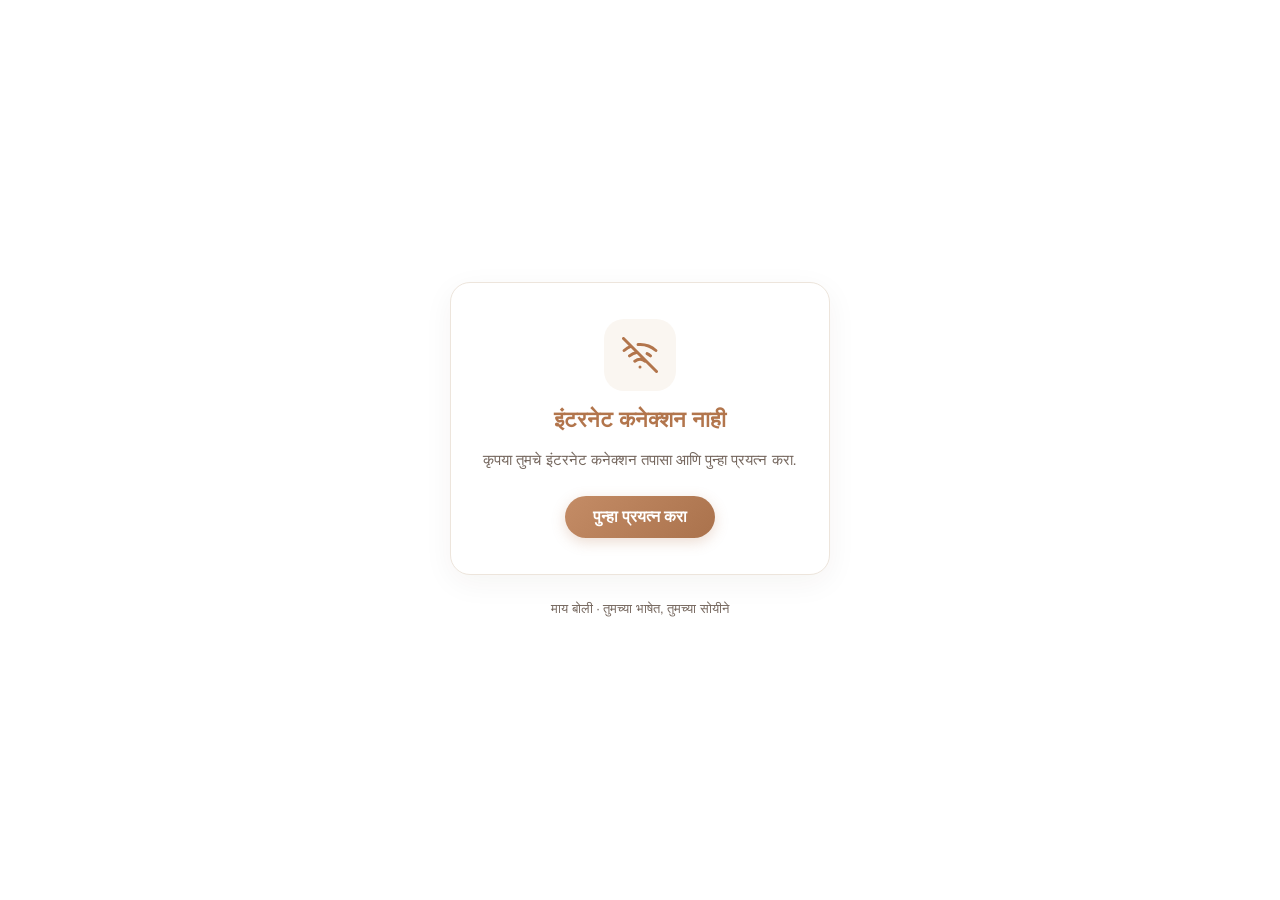
==== public/offline.html @ 42d15311 "1st commit" ====
<!DOCTYPE html>
<html lang="mr">
<head>
  <meta charset="UTF-8">
  <meta name="viewport" content="width=device-width, initial-scale=1.0">
  <title>माय बोली · ऑफलाइन</title>
  <style>
    * { box-sizing: border-box; margin: 0; padding: 0; }
    body {
      font-family: -apple-system, BlinkMacSystemFont, 'Segoe UI', Roboto, sans-serif;
      background: #ffffff;
      color: #2c2018;
      min-height: 100vh;
      display: flex;
      flex-direction: column;
      align-items: center;
      justify-content: center;
      padding: 24px;
      text-align: center;
    }
    .card {
      background: #ffffff;
      border: 1px solid #ede5dc;
      border-radius: 20px;
      padding: 36px 24px;
      max-width: 380px;
      width: 100%;
      box-shadow: 0 8px 30px rgba(60, 35, 20, 0.05);
      display: flex;
      flex-direction: column;
      align-items: center;
      gap: 16px;
    }
    .icon-badge {
      width: 72px;
      height: 72px;
      border-radius: 20px;
      background: #faf6f1;
      display: flex;
      align-items: center;
      justify-content: center;
      color: #b2754c;
    }
    h1 {
      font-size: 22px;
      color: #b2754c;
      font-weight: 700;
    }
    p {
      color: #75675e;
      font-size: 15px;
      line-height: 1.5;
    }
    .retry-btn {
      margin-top: 8px;
      background: linear-gradient(135deg, #c48c66 0%, #aa724c 100%);
      color: #ffffff;
      border: none;
      border-radius: 999px;
      padding: 12px 28px;
      font-size: 16px;
      font-weight: 600;
      cursor: pointer;
      transition: background 0.2s, transform 0.2s;
      box-shadow: 0 4px 14px rgba(178,117,76,.25);
    }
    .retry-btn:hover {
      background: linear-gradient(135deg, #b87f59 0%, #9c6441 100%);
      transform: translateY(-2px);
    }
    .brand {
      margin-top: 24px;
      color: #75675e;
      font-size: 13px;
    }
  </style>
</head>
<body>
  <div class="card">
    <div class="icon-badge">
      <svg width="36" height="36" viewBox="0 0 24 24" fill="none" stroke="currentColor" stroke-width="2" stroke-linecap="round" stroke-linejoin="round">
        <path d="M1 1l22 22M16.72 11.06A10.94 10.94 0 0119 12.55M5 12.55a10.94 10.94 0 015.17-2.39M10.71 5.05A16 16 0 0122.58 9M1.42 9a15.91 15.91 0 014.7-2.88M8.53 16.11a6 6 0 016.95 0M12 20h.01"/>
      </svg>
    </div>
    <h1>इंटरनेट कनेक्शन नाही</h1>
    <p>कृपया तुमचे इंटरनेट कनेक्शन तपासा आणि पुन्हा प्रयत्न करा.</p>
    <button class="retry-btn" onclick="window.location.reload()">पुन्हा प्रयत्न करा</button>
  </div>
  <p class="brand">माय बोली · तुमच्या भाषेत, तुमच्या सोयीने</p>
</body>
</html>
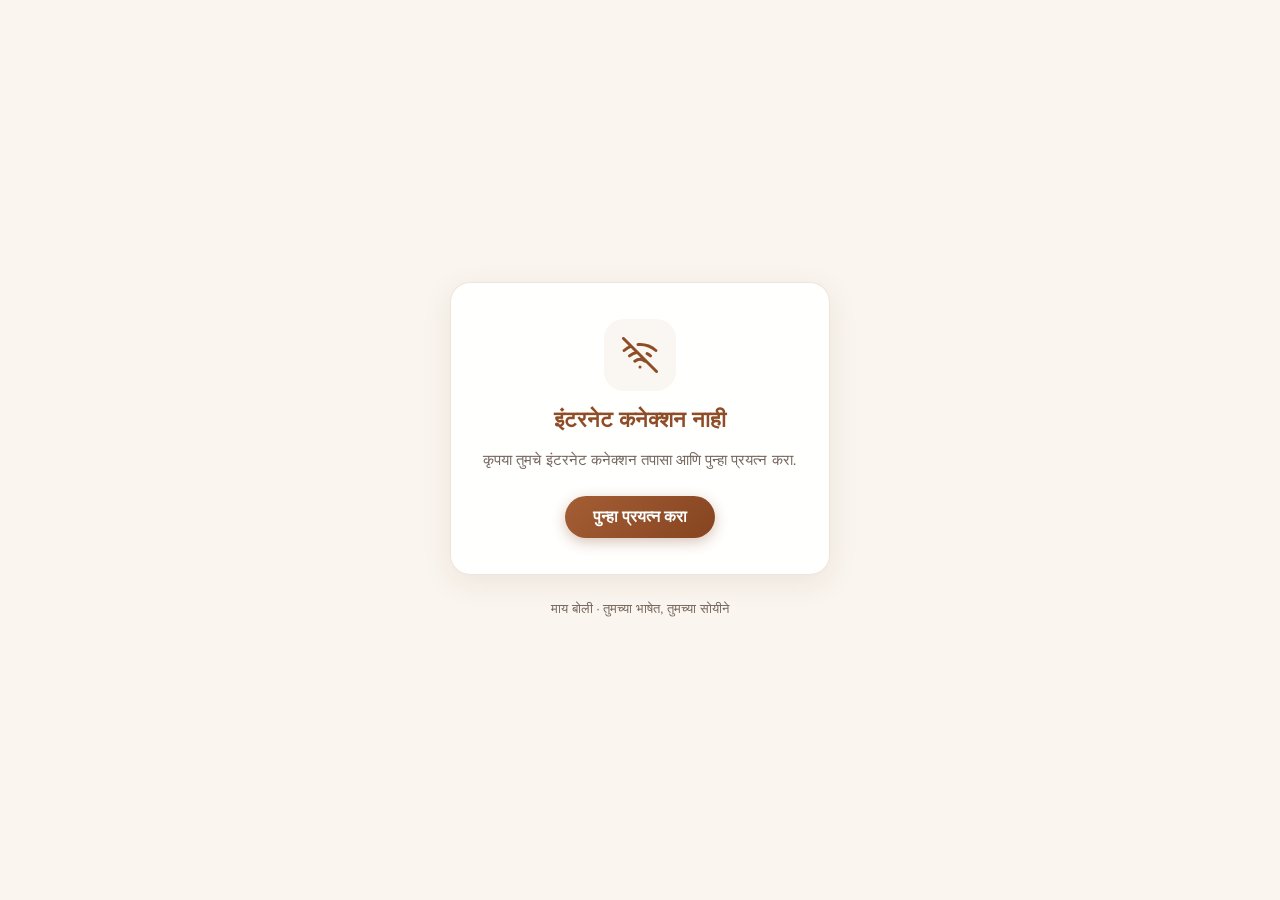
==== commit aa377d06: "2nd push" ====
--- a/public/offline.html
+++ b/public/offline.html
@@ -8,7 +8,10 @@
     * { box-sizing: border-box; margin: 0; padding: 0; }
     body {
       font-family: -apple-system, BlinkMacSystemFont, 'Segoe UI', Roboto, sans-serif;
-      background: #ffffff;
+      background-color: #faf5ee;
+      background-image: url('/bg.png');
+      background-size: cover;
+      background-position: center top;
       color: #2c2018;
       min-height: 100vh;
       display: flex;
@@ -19,13 +22,15 @@
       text-align: center;
     }
     .card {
-      background: #ffffff;
-      border: 1px solid #ede5dc;
+      background: rgba(255, 255, 255, 0.94);
+      backdrop-filter: blur(12px);
+      -webkit-backdrop-filter: blur(12px);
+      border: 1.5px solid rgba(236, 227, 218, 0.9);
       border-radius: 20px;
       padding: 36px 24px;
       max-width: 380px;
       width: 100%;
-      box-shadow: 0 8px 30px rgba(60, 35, 20, 0.05);
+      box-shadow: 0 8px 30px rgba(60, 35, 20, 0.08);
       display: flex;
       flex-direction: column;
       align-items: center;
@@ -39,11 +44,11 @@
       display: flex;
       align-items: center;
       justify-content: center;
-      color: #b2754c;
+      color: #8f4d27;
     }
     h1 {
       font-size: 22px;
-      color: #b2754c;
+      color: #8f4d27;
       font-weight: 700;
     }
     p {
@@ -53,7 +58,7 @@
     }
     .retry-btn {
       margin-top: 8px;
-      background: linear-gradient(135deg, #c48c66 0%, #aa724c 100%);
+      background: linear-gradient(135deg, #a45e35 0%, #854420 100%);
       color: #ffffff;
       border: none;
       border-radius: 999px;
@@ -62,10 +67,10 @@
       font-weight: 600;
       cursor: pointer;
       transition: background 0.2s, transform 0.2s;
-      box-shadow: 0 4px 14px rgba(178,117,76,.25);
+      box-shadow: 0 4px 14px rgba(133, 68, 32, 0.32);
     }
     .retry-btn:hover {
-      background: linear-gradient(135deg, #b87f59 0%, #9c6441 100%);
+      background: linear-gradient(135deg, #96532d 0%, #753b1a 100%);
       transform: translateY(-2px);
     }
     .brand {
